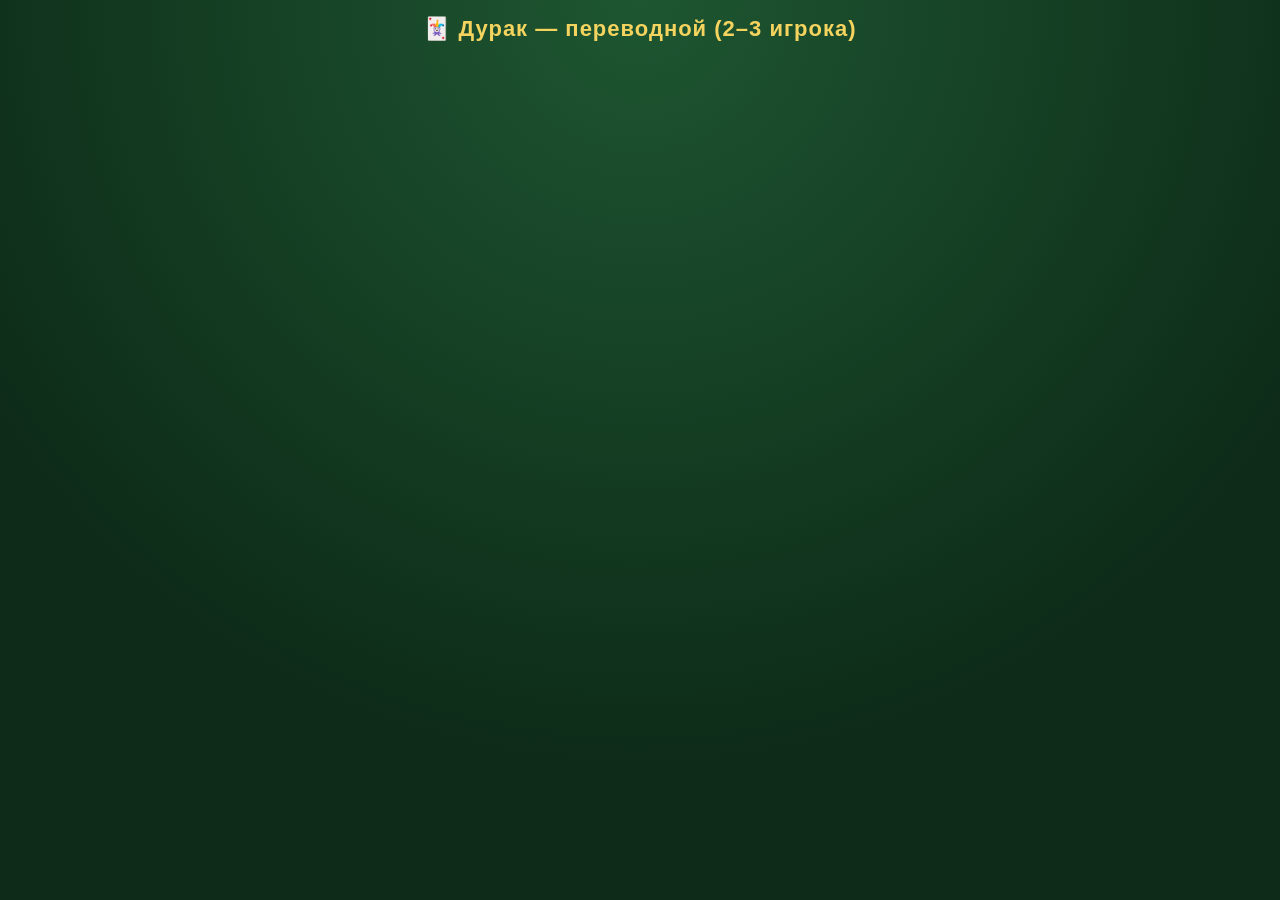
==== templates/index.html @ cd985b47 "Create index.html" ====
<!DOCTYPE html>
<html lang="ru">
<head>
<meta charset="UTF-8">
<meta name="viewport" content="width=device-width, initial-scale=1">
<title>Дурак — переводной</title>
<script src="{{ url_for('static', filename='chart.umd.min.js') }}"></script>
<style>
  * { box-sizing: border-box; }
  body {
    margin: 0; padding: 16px; min-height: 100vh; color: #f1f1f1;
    font-family: 'Segoe UI', Roboto, sans-serif;
    background: radial-gradient(circle at 50% 0%, #1e5631, #0d2b18 70%);
  }
  h1 {
    margin: 0 0 14px; font-size: 22px; letter-spacing: 1px;
    text-align: center; color: #f4d35e;
  }

  .layout {
    display: grid; grid-template-columns: 1fr 320px; gap: 16px;
    max-width: 1200px; margin: 0 auto;
  }
  @media (max-width: 900px) { .layout { grid-template-columns: 1fr; } }

  .panel {
    background: rgba(0,0,0,.35);
    border: 1px solid rgba(255,255,255,.1);
    border-radius: 12px; padding: 12px; margin-bottom: 12px;
  }
  .panel h2 {
    margin: 0 0 8px; font-size: 13px; color: #9ad29a;
    text-transform: uppercase; letter-spacing: 1px;
  }

  .top-bar {
    display: flex; flex-wrap: wrap; gap: 10px;
    align-items: center; justify-content: space-between;
  }
  .info { font-size: 14px; }
  .info b { color: #f4d35e; }

  /* ------------------- карты ------------------- */
  .hand { display: flex; flex-wrap: wrap; gap: 6px; min-height: 96px; }
  .hand.mini { min-height: 60px; }
  .hand.mini .card { width: 40px; height: 58px; padding: 3px; }
  .hand.mini .card .rank { font-size: 13px; }
  .hand.mini .card .suit { font-size: 15px; }

  .card {
    width: 62px; height: 90px; border-radius: 8px;
    background: #fffdf7; color: #111; font-weight: 700;
    display: flex; flex-direction: column; justify-content: space-between;
    padding: 6px; cursor: pointer; user-select: none;
    border: 2px solid transparent;
    box-shadow: 0 3px 6px rgba(0,0,0,.4);
    transition: transform .12s, box-shadow .12s, border-color .12s;
  }
  .card:hover { transform: translateY(-6px); }
  .card.red   { color: #c62828; }
  .card .rank { font-size: 18px; line-height: 1; }
  .card .suit { font-size: 22px; line-height: 1; align-self: flex-end; }
  .card.legal    { border-color: #6fe36f; box-shadow: 0 0 10px #6fe36f; }
  .card.transfer { border-color: #6aa8ff; box-shadow: 0 0 10px #6aa8ff; }
  .card.disabled { opacity: .55; cursor: not-allowed; }
  .card.disabled:hover { transform: none; }

  .card.back {
    background: repeating-linear-gradient(
      45deg, #254d8a 0 6px, #16305c 6px 12px);
    border: 2px solid #0f2444; color: transparent;
  }

  /* ------------------- стол ------------------- */
  .table-area {
    display: flex; flex-wrap: wrap; gap: 22px;
    min-height: 110px; align-items: center;
  }
  .pair { position: relative; width: 62px; height: 90px; }
  .pair .def {
    position: absolute; top: 8px; left: 14px; transform: rotate(6deg);
  }

  /* ------------------- кнопки ------------------- */
  button {
    background: #f4d35e; color: #1a1a1a; border: none;
    padding: 10px 18px; border-radius: 8px; font-weight: 700;
    font-size: 14px; cursor: pointer; transition: filter .15s;
  }
  button:hover:not(:disabled) { filter: brightness(1.1); }
  button:disabled { opacity: .5; cursor: not-allowed; }
  button.sec    { background: #4a6fa5; color: #fff; }
  button.active { background: #6aa8ff; color: #0d1b30; }
  button.danger { background: #e05a5a; color: #fff; }

  /* ------------------- статус и лог ------------------- */
  .status {
    padding: 10px 14px; border-radius: 8px; font-weight: 600;
    text-align: center; margin-bottom: 10px;
  }
  .status.turn   { background: #2c6e3f; color: #d6ffd6; }
  .status.wait   { background: #7a6a1d; color: #fff6c9; }
  .status.over   { background: #7a1d1d; color: #ffd6d6; }
  .status.normal { background: #333;    color: #ddd; }

  .log {
    max-height: 200px; overflow-y: auto;
    font-size: 13px; line-height: 1.5; color: #cfd8cf;
  }
  .log div {
    border-bottom: 1px dashed rgba(255,255,255,.08); padding: 2px 0;
  }

  .controls { display: flex; flex-wrap: wrap; gap: 8px; margin-top: 10px; }
  .err { color: #ff9a9a; font-size: 13px; min-height: 18px; margin-top: 6px; }

  /* ------------------- лобби ------------------- */
  .lobby { max-width: 520px; margin: 60px auto; text-align: center; }
  .lobby input {
    padding: 10px; border-radius: 8px; border: 1px solid #555;
    background: #1c1c1c; color: #fff; font-size: 14px; width: 220px;
  }
  .mode-row {
    display: flex; justify-content: center; gap: 8px;
    margin: 16px 0; flex-wrap: wrap;
  }
  .seats {
    display: flex; justify-content: center; gap: 12px;
    margin: 16px 0; flex-wrap: wrap;
  }
  .seat {
    padding: 8px 12px; border-radius: 8px; font-size: 13px;
    background: rgba(0,0,0,.35);
    border: 1px solid rgba(255,255,255,.15);
  }
  .seat.free  { color: #9ad29a; }
  .seat.taken { color: #f4a35e; }

  /* ------------------- график ------------------- */
  .chart-wrap { position: relative; height: 230px; }
  .legend {
    display: flex; flex-wrap: wrap; justify-content: center;
    gap: 12px; margin-top: 6px; font-size: 12px; color: #aaa;
  }
  .legend i {
    display: inline-block; width: 10px; height: 10px;
    border-radius: 2px; margin-right: 4px;
  }

  .role-badge {
    display: inline-block; padding: 2px 8px; margin-left: 6px;
    border-radius: 10px; font-size: 11px; font-weight: 700;
  }
  .role-a { background: #e05a5a; color: #fff; }
  .role-d { background: #4a6fa5; color: #fff; }
</style>
</head>
<body>

<h1>🃏 Дурак — переводной (2–3 игрока)</h1>

<!-- ====================== ЛОББИ ====================== -->
<div id="lobby" class="lobby" style="display:none">
  <div class="panel">
    <h2>Вход за стол</h2>
    <p>Введите имя, выберите число игроков и займите место.</p>
    <input id="nameInput" type="text" placeholder="Ваше имя" maxlength="16">
    <div class="mode-row">
      <button onclick="createTable(2)">Стол на 2 игрока</button>
      <button onclick="createTable(3)">Стол на 3 игрока</button>
    </div>
    <div class="seats" id="seats"></div>
    <div class="err" id="lobbyErr"></div>
  </div>
</div>

<!-- ====================== ИГРА ====================== -->
<div id="game" class="layout" style="display:none">
  <div>
    <div id="status" class="status normal">…</div>

    <div class="panel">
      <div class="top-bar">
        <div class="info">
          Козырь: <span id="trumpInfo"></span>
          &nbsp;|&nbsp; Колода: <b id="deckCount">0</b>
          &nbsp;|&nbsp; Сброшено: <b id="discardCount">0</b>
        </div>
        <div>
          <span style="font-size:12px;color:#888;">
            обновлено: <span id="lastUpdate">—</span>
          </span>
          <button class="sec" style="margin-left:10px;"
                  onclick="resetGame()">Новая партия</button>
        </div>
      </div>
    </div>

    <div id="opponents"></div>

    <div class="panel">
      <h2>Стол</h2>
      <div class="table-area" id="tableArea"></div>
      <div class="controls" id="controls"></div>
      <div class="err" id="gameErr"></div>
    </div>

    <div class="panel">
      <h2>Ваша рука — <span id="myName"></span></h2>
      <div class="hand" id="myHand"></div>
    </div>
  </div>

  <div>
    <div class="panel">
      <h2>Статистика</h2>
      <div class="chart-wrap"><canvas id="chart"></canvas></div>
      <div class="legend" id="chartLegend"></div>
    </div>
    <div class="panel">
      <h2>Журнал</h2>
      <div class="log" id="log"></div>
    </div>
  </div>
</div>

<script>
// =====================================================================
// Глобальное состояние клиента
// =====================================================================
let STATE        = null;
let chart        = null;
let pollTimer    = null;
let transferMode = false;

const PLAYER_COLORS = ['#6fe36f', '#f4a35e', '#c08fff'];
const DECK_COLOR    = '#6aa8ff';

// =====================================================================
// Мелкие утилиты
// =====================================================================
const esc = s => String(s).replace(/[&<>"']/g, c => ({
  '&':'&amp;','<':'&lt;','>':'&gt;','"':'&quot;',"'":'&#39;'
}[c]));

const isRed = suit => suit === '\u2665' || suit === '\u2666';

function cardEl(card, opts = {}) {
  const el = document.createElement('div');
  el.className = 'card' + (isRed(card.s) ? ' red' : '');
  if (opts.legal)     el.classList.add('legal');
  if (opts.disabled)  el.classList.add('disabled');
  if (opts.transfer)  el.classList.add('transfer');
  el.innerHTML =
    '<span class="rank">' + esc(card.r) + '</span>' +
    '<span class="suit">' + esc(card.s) + '</span>';
  if (opts.onclick) el.addEventListener('click', opts.onclick);
  return el;
}

// =====================================================================
// Сетевой слой
// =====================================================================
async function api(url, method = 'GET', body = null) {
  const opt = { method, headers: {} };
  if (body) {
    opt.headers['Content-Type'] = 'application/json';
    opt.body = JSON.stringify(body);
  }
  const r = await fetch(url, opt);
  let data = {};
  try { data = await r.json(); } catch (e) {}
  return { ok: r.ok, data };
}

async function refresh() {
  try {
    const r = await fetch('/api/state?_=' + Date.now(),
                          { cache: 'no-store' });
    if (!r.ok) return;
    STATE = await r.json();
    render();
    const lu = document.getElementById('lastUpdate');
    if (lu) lu.textContent = new Date().toLocaleTimeString();
  } catch (e) { console.error('refresh:', e); }
}

function startPolling() {
  if (pollTimer) return;
  pollTimer = setInterval(refresh, 500);
}

// =====================================================================
// Действия игрока
// =====================================================================
async function createTable(mode) {
  const name = document.getElementById('nameInput').value.trim();
  const { ok, data } = await api('/api/join', 'POST', { name, mode });
  if (!ok) {
    document.getElementById('lobbyErr').textContent =
      data.error || 'Ошибка входа';
    return;
  }
  document.getElementById('lobbyErr').textContent = '';
  await refresh();
}

async function doAction(action, card) {
  transferMode = false;
  const body = { action };
  if (card) body.card = card;
  const { ok, data } = await api('/api/action', 'POST', body);
  const errEl = document.getElementById('gameErr');
  if (!ok) { errEl.textContent = data.error || 'Ошибка'; return; }
  errEl.textContent = '';
  STATE = data;
  render();
}

async function resetGame() {
  const { ok, data } = await api('/api/reset', 'POST', {});
  if (!ok) {
    document.getElementById('gameErr').textContent =
      data.error || 'Ошибка';
    return;
  }
  document.getElementById('gameErr').textContent = '';
  await refresh();
}

// =====================================================================
// Отрисовка
// =====================================================================
function render() {
  if (!STATE) return;

  const lobby = document.getElementById('lobby');
  const game  = document.getElementById('game');

  if (!STATE.joined) {
    lobby.style.display = '';
    game.style.display  = 'none';
    renderSeats();
    return;
  }
  lobby.style.display = 'none';
  game.style.display  = '';

  if (!STATE.can_transfer) transferMode = false;

  renderTopBar();
  renderStatus();
  renderOpponents();
  renderTable();
  renderControls();
  renderMyHand();
  renderLog();
  renderChart();
}

function renderTopBar() {
  const tr = STATE.trump_card;
  document.getElementById('trumpInfo').innerHTML =
    '<span style="display:inline-block;padding:2px 6px;border-radius:4px;' +
    'background:#fffdf7;color:' + (isRed(tr.s) ? '#c62828' : '#111') +
    ';font-weight:700;">' + esc(tr.r) + esc(tr.s) + '</span>';
  document.getElementById('deckCount').textContent    = STATE.deck_count;
  document.getElementById('discardCount').textContent = STATE.discard_count;
  document.getElementById('myName').textContent       = STATE.my_name;
}

function renderStatus() {
  const s = document.getElementById('status');
  s.className = 'status';

  if (STATE.phase === 'over') {
    s.classList.add('over');
    if (STATE.draw)        s.textContent = 'Ничья!';
    else if (STATE.i_lost) s.textContent = '😢 Вы — дурак!';
    else                   s.textContent = '🏆 Вы выиграли!';
  } else if (STATE.waiting_opponents) {
    s.classList.add('wait');
    s.textContent = 'Ожидание игроков (' + occupiedCount() + '/' +
                    STATE.num_players + ')…';
  } else if (STATE.i_am_defender) {
    s.classList.add('turn');
    s.textContent = 'Вы защищаетесь — бейте, переводите или берите';
  } else if (STATE.i_am_attacker) {
    s.classList.add('turn');
    s.textContent = 'Вы атакуете — подкидывайте или скажите «Бито»';
  } else {
    s.classList.add('normal');
    s.textContent = 'Вы в стороне — можете подкидывать карты';
  }
}

function renderOpponents() {
  const wrap = document.getElementById('opponents');
  wrap.innerHTML = '';

  (STATE.others || []).forEach(o => {
    let badge = '';
    if (o.is_attacker)
      badge = '<span class="role-badge role-a">атакует</span>';
    if (o.is_defender)
      badge = '<span class="role-badge role-d">защищается</span>';

    const panel = document.createElement('div');
    panel.className = 'panel';
    panel.innerHTML =
      '<h2>' + esc(o.name) + badge +
      ' — карт: ' + o.hand_count + '</h2>';

    const hand = document.createElement('div');
    hand.className = 'hand mini';
    for (let i = 0; i < o.hand_count; i++) {
      const back = document.createElement('div');
      back.className = 'card back';
      hand.appendChild(back);
    }
    panel.appendChild(hand);
    wrap.appendChild(panel);
  });
}

function renderTable() {
  const t = document.getElementById('tableArea');
  t.innerHTML = '';

  if (!STATE.table.length) {
    t.innerHTML = '<span style="color:#888;">Стол пуст</span>';
    return;
  }
  STATE.table.forEach(pair => {
    const wrap = document.createElement('div');
    wrap.className = 'pair';
    wrap.appendChild(cardEl(pair.attack, { disabled: true }));
    if (pair.defend) {
      const d = cardEl(pair.defend, { disabled: true });
      d.classList.add('def');
      wrap.appendChild(d);
    }
    t.appendChild(wrap);
  });
}

function renderControls() {
  const c = document.getElementById('controls');
  c.innerHTML = '';

  if (STATE.can_transfer) {
    const b = document.createElement('button');
    b.className = 'sec' + (transferMode ? ' active' : '');
    b.textContent = transferMode
      ? '⇄ Перевод: выберите карту'
      : '⇄ Перевести';
    b.onclick = () => { transferMode = !transferMode; render(); };
    c.appendChild(b);
  }

  if (STATE.can_take) {
    const b = document.createElement('button');
    b.className = 'danger';
    b.textContent = 'Взять карты';
    b.onclick = () => doAction('take');
    c.appendChild(b);
  }

  // Кнопка «Бито» с таймером
  if (STATE.i_am_attacker
      && STATE.bite_seconds_left != null
      && STATE.phase === 'battle') {
    const b = document.createElement('button');
    const grace = STATE.bite_grace_left  || 0;
    const sec   = STATE.bite_seconds_left || 0;

    if (grace > 0.05) {
      b.textContent = '⏳ Ждём соперников: ' + grace.toFixed(1) + ' с';
      b.disabled = true;
    } else {
      b.textContent = 'Бито (авто через ' + Math.ceil(sec) + ' с)';
      b.onclick = () => doAction('pass');
    }
    c.appendChild(b);
  }
}

function renderMyHand() {
  const el = document.getElementById('myHand');
  el.innerHTML = '';

  const setA = new Set((STATE.legal_attacks   || []).map(c => c.r + c.s));
  const setD = new Set((STATE.legal_defends   || []).map(c => c.r + c.s));
  const setT = new Set((STATE.legal_transfers || []).map(c => c.r + c.s));

  STATE.my_hand.forEach(card => {
    const key = card.r + card.s;
    let legal = false, action = null, isTr = false;

    if (STATE.phase === 'battle') {
      if (transferMode && STATE.i_am_defender && setT.has(key)) {
        legal = true; action = 'transfer'; isTr = true;
      } else if (!STATE.i_am_defender && setA.has(key)) {
        legal = true; action = 'attack';
      } else if (STATE.i_am_defender && setD.has(key)) {
        legal = true; action = 'defend';
      }
    }

    el.appendChild(cardEl(card, {
      legal, transfer: isTr, disabled: !legal,
      onclick: legal ? () => doAction(action, card) : null,
    }));
  });
}

function renderLog() {
  const el = document.getElementById('log');
  el.innerHTML = (STATE.log || [])
    .map(l => '<div>' + esc(l) + '</div>').join('');
  el.scrollTop = el.scrollHeight;
}

function occupiedCount() {
  return (STATE.occupied || []).filter(Boolean).length;
}

function renderSeats() {
  const el = document.getElementById('seats');
  el.innerHTML = '';
  const names = STATE.names    || [];
  const occ   = STATE.occupied || [];
  const total = STATE.num_players || 2;

  for (let i = 0; i < total; i++) {
    const d = document.createElement('div');
    d.className = 'seat ' + (occ[i] ? 'taken' : 'free');
    d.textContent = (occ[i] ? '🟠 ' : '🟢 ') +
      (names[i] || ('Игрок ' + (i + 1))) +
      (occ[i] ? ' — занято' : ' — свободно');
    el.appendChild(d);
  }
}

// =====================================================================
// График (Chart.js)
// ---------------------------------------------------------------------
// Обновляем данные только тогда, когда они реально изменились.
// Анимация отключена полностью — иначе Firefox в приватном режиме
// дёргает линии на каждой перерисовке.
// =====================================================================
function renderChart() {
  const hist   = STATE.history || [];
  const labels = hist.map(h => h.n);
  const datasets = [];

  const order = [STATE.slot].concat(
    Array.from({ length: STATE.num_players }, (_, i) => i)
      .filter(i => i !== STATE.slot)
  );
  const legend = document.getElementById('chartLegend');
  legend.innerHTML = '';

  order.forEach((pIdx, pos) => {
    const color = PLAYER_COLORS[pos % PLAYER_COLORS.length];
    const name  = (pIdx === STATE.slot) ? 'Вы' : STATE.names[pIdx];

    datasets.push({
      label: name,
      data: hist.map(h => (h.hands[pIdx] || 0)),
      borderColor: color,
      backgroundColor: 'rgba(0,0,0,0)',
      tension: .25, fill: false,
      pointRadius: 2, borderWidth: 2,
    });
    legend.innerHTML +=
      '<span><i style="background:' + color + '"></i>' +
      esc(name) + '</span>';
  });

  datasets.push({
    label: 'Колода',
    data: hist.map(h => h.deck),
    borderColor: DECK_COLOR,
    backgroundColor: 'rgba(0,0,0,0)',
    tension: .25, fill: false, pointRadius: 2, borderWidth: 3,
  });
  legend.innerHTML +=
    '<span><i style="background:' + DECK_COLOR + '"></i>Колода</span>';

  const fingerprint = JSON.stringify({
    labels,
    series: datasets.map(d => d.data),
    n: STATE.num_players,
    slot: STATE.slot,
  });

  if (!chart) {
    const ctx = document.getElementById('chart').getContext('2d');
    chart = new Chart(ctx, {
      type: 'line',
      data: { labels, datasets },
      options: {
        responsive: true,
        maintainAspectRatio: false,
        resizeDelay: 500,
        devicePixelRatio: 1,
        animation: false,
        animations: { colors: false, x: false, y: false },
        scales: {
          x: { ticks: { color: '#aaa' },
               grid:  { color: 'rgba(255,255,255,.05)' } },
          y: { beginAtZero: true,
               ticks: { color: '#aaa', precision: 0 },
               grid:  { color: 'rgba(255,255,255,.05)' } },
        },
        plugins: { legend: { display: false } },
      },
    });
    chart._fingerprint = fingerprint;
    return;
  }

  if (chart._fingerprint === fingerprint) return;   // ничего не изменилось
  chart._fingerprint = fingerprint;
  chart.data.labels   = labels;
  chart.data.datasets = datasets;
  chart.update('none');
}

// =====================================================================
// Старт
// =====================================================================
document.getElementById('nameInput')
  .addEventListener('keydown', e => {
    if (e.key === 'Enter') createTable(2);
  });

refresh();
startPolling();
</script>
</body>
</html>
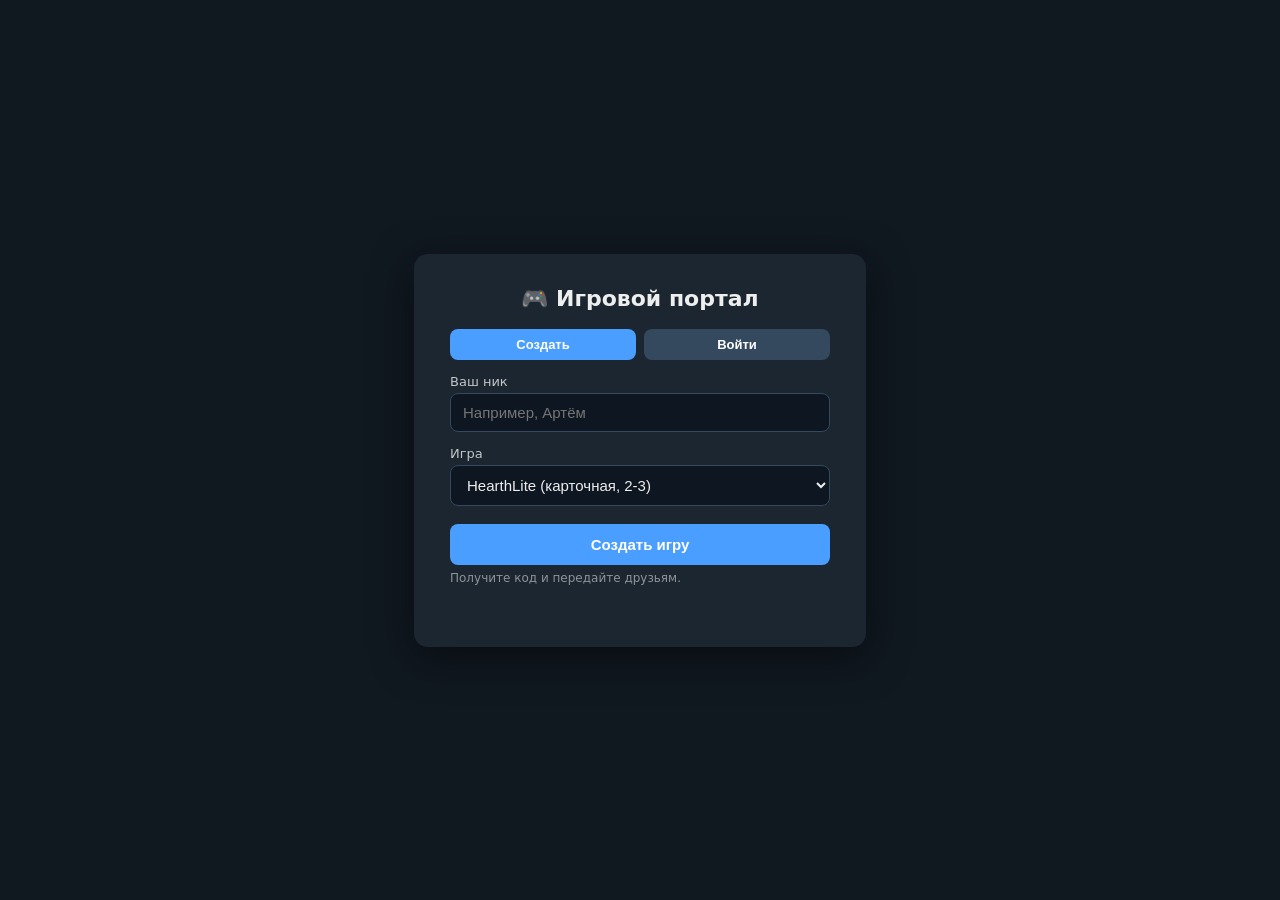
==== commit 85aac151: "Update index.html" ====
--- a/templates/index.html
+++ b/templates/index.html
@@ -1,643 +1,142 @@
-<!DOCTYPE html>
+<!doctype html>
 <html lang="ru">
 <head>
-<meta charset="UTF-8">
-<meta name="viewport" content="width=device-width, initial-scale=1">
-<title>Дурак — переводной</title>
-<script src="{{ url_for('static', filename='chart.umd.min.js') }}"></script>
+<meta charset="utf-8">
+<title>Игровой портал</title>
 <style>
-  * { box-sizing: border-box; }
-  body {
-    margin: 0; padding: 16px; min-height: 100vh; color: #f1f1f1;
-    font-family: 'Segoe UI', Roboto, sans-serif;
-    background: radial-gradient(circle at 50% 0%, #1e5631, #0d2b18 70%);
-  }
-  h1 {
-    margin: 0 0 14px; font-size: 22px; letter-spacing: 1px;
-    text-align: center; color: #f4d35e;
-  }
-
-  .layout {
-    display: grid; grid-template-columns: 1fr 320px; gap: 16px;
-    max-width: 1200px; margin: 0 auto;
-  }
-  @media (max-width: 900px) { .layout { grid-template-columns: 1fr; } }
-
-  .panel {
-    background: rgba(0,0,0,.35);
-    border: 1px solid rgba(255,255,255,.1);
-    border-radius: 12px; padding: 12px; margin-bottom: 12px;
-  }
-  .panel h2 {
-    margin: 0 0 8px; font-size: 13px; color: #9ad29a;
-    text-transform: uppercase; letter-spacing: 1px;
-  }
-
-  .top-bar {
-    display: flex; flex-wrap: wrap; gap: 10px;
-    align-items: center; justify-content: space-between;
-  }
-  .info { font-size: 14px; }
-  .info b { color: #f4d35e; }
-
-  /* ------------------- карты ------------------- */
-  .hand { display: flex; flex-wrap: wrap; gap: 6px; min-height: 96px; }
-  .hand.mini { min-height: 60px; }
-  .hand.mini .card { width: 40px; height: 58px; padding: 3px; }
-  .hand.mini .card .rank { font-size: 13px; }
-  .hand.mini .card .suit { font-size: 15px; }
-
-  .card {
-    width: 62px; height: 90px; border-radius: 8px;
-    background: #fffdf7; color: #111; font-weight: 700;
-    display: flex; flex-direction: column; justify-content: space-between;
-    padding: 6px; cursor: pointer; user-select: none;
-    border: 2px solid transparent;
-    box-shadow: 0 3px 6px rgba(0,0,0,.4);
-    transition: transform .12s, box-shadow .12s, border-color .12s;
-  }
-  .card:hover { transform: translateY(-6px); }
-  .card.red   { color: #c62828; }
-  .card .rank { font-size: 18px; line-height: 1; }
-  .card .suit { font-size: 22px; line-height: 1; align-self: flex-end; }
-  .card.legal    { border-color: #6fe36f; box-shadow: 0 0 10px #6fe36f; }
-  .card.transfer { border-color: #6aa8ff; box-shadow: 0 0 10px #6aa8ff; }
-  .card.disabled { opacity: .55; cursor: not-allowed; }
-  .card.disabled:hover { transform: none; }
-
-  .card.back {
-    background: repeating-linear-gradient(
-      45deg, #254d8a 0 6px, #16305c 6px 12px);
-    border: 2px solid #0f2444; color: transparent;
-  }
-
-  /* ------------------- стол ------------------- */
-  .table-area {
-    display: flex; flex-wrap: wrap; gap: 22px;
-    min-height: 110px; align-items: center;
-  }
-  .pair { position: relative; width: 62px; height: 90px; }
-  .pair .def {
-    position: absolute; top: 8px; left: 14px; transform: rotate(6deg);
-  }
-
-  /* ------------------- кнопки ------------------- */
-  button {
-    background: #f4d35e; color: #1a1a1a; border: none;
-    padding: 10px 18px; border-radius: 8px; font-weight: 700;
-    font-size: 14px; cursor: pointer; transition: filter .15s;
-  }
-  button:hover:not(:disabled) { filter: brightness(1.1); }
-  button:disabled { opacity: .5; cursor: not-allowed; }
-  button.sec    { background: #4a6fa5; color: #fff; }
-  button.active { background: #6aa8ff; color: #0d1b30; }
-  button.danger { background: #e05a5a; color: #fff; }
-
-  /* ------------------- статус и лог ------------------- */
-  .status {
-    padding: 10px 14px; border-radius: 8px; font-weight: 600;
-    text-align: center; margin-bottom: 10px;
-  }
-  .status.turn   { background: #2c6e3f; color: #d6ffd6; }
-  .status.wait   { background: #7a6a1d; color: #fff6c9; }
-  .status.over   { background: #7a1d1d; color: #ffd6d6; }
-  .status.normal { background: #333;    color: #ddd; }
-
-  .log {
-    max-height: 200px; overflow-y: auto;
-    font-size: 13px; line-height: 1.5; color: #cfd8cf;
-  }
-  .log div {
-    border-bottom: 1px dashed rgba(255,255,255,.08); padding: 2px 0;
-  }
-
-  .controls { display: flex; flex-wrap: wrap; gap: 8px; margin-top: 10px; }
-  .err { color: #ff9a9a; font-size: 13px; min-height: 18px; margin-top: 6px; }
-
-  /* ------------------- лобби ------------------- */
-  .lobby { max-width: 520px; margin: 60px auto; text-align: center; }
-  .lobby input {
-    padding: 10px; border-radius: 8px; border: 1px solid #555;
-    background: #1c1c1c; color: #fff; font-size: 14px; width: 220px;
-  }
-  .mode-row {
-    display: flex; justify-content: center; gap: 8px;
-    margin: 16px 0; flex-wrap: wrap;
-  }
-  .seats {
-    display: flex; justify-content: center; gap: 12px;
-    margin: 16px 0; flex-wrap: wrap;
-  }
-  .seat {
-    padding: 8px 12px; border-radius: 8px; font-size: 13px;
-    background: rgba(0,0,0,.35);
-    border: 1px solid rgba(255,255,255,.15);
-  }
-  .seat.free  { color: #9ad29a; }
-  .seat.taken { color: #f4a35e; }
-
-  /* ------------------- график ------------------- */
-  .chart-wrap { position: relative; height: 230px; }
-  .legend {
-    display: flex; flex-wrap: wrap; justify-content: center;
-    gap: 12px; margin-top: 6px; font-size: 12px; color: #aaa;
-  }
-  .legend i {
-    display: inline-block; width: 10px; height: 10px;
-    border-radius: 2px; margin-right: 4px;
-  }
-
-  .role-badge {
-    display: inline-block; padding: 2px 8px; margin-left: 6px;
-    border-radius: 10px; font-size: 11px; font-weight: 700;
-  }
-  .role-a { background: #e05a5a; color: #fff; }
-  .role-d { background: #4a6fa5; color: #fff; }
+  body { font-family: system-ui, sans-serif; background: #101820; color: #eee;
+         min-height: 100vh; display: flex; align-items: center; justify-content: center; margin: 0; }
+  .card { background: #1b2631; padding: 32px 36px; border-radius: 14px;
+          box-shadow: 0 10px 40px rgba(0,0,0,.5); width: 380px; }
+  h1 { margin: 0 0 18px; font-size: 22px; text-align: center; }
+  label { display: block; font-size: 13px; opacity: .8; margin: 14px 0 4px; }
+  input, select { width: 100%; padding: 10px 12px; border-radius: 8px;
+                  border: 1px solid #34495e; background: #0e1621; color: #eee;
+                  font-size: 15px; box-sizing: border-box; }
+  input:focus, select:focus { outline: none; border-color: #4a9eff; }
+  button { margin-top: 18px; width: 100%; padding: 12px; border: 0; border-radius: 8px;
+           background: #4a9eff; color: #fff; font-size: 15px; font-weight: 600;
+           cursor: pointer; }
+  button:hover { background: #3c8ee5; }
+  button.secondary { background: #34495e; }
+  button.secondary:hover { background: #3d566e; }
+  .tabs { display: flex; gap: 8px; margin-bottom: 8px; }
+  .tabs button { margin: 0; font-size: 13px; padding: 8px; }
+  .tabs button.active { background: #4a9eff; }
+  .tabs button:not(.active) { background: #34495e; }
+  .err { color: #ff6b6b; font-size: 13px; margin-top: 12px; min-height: 18px; }
+  .hint { font-size: 12px; opacity: .55; margin-top: 6px; }
+  .row { display: none; }
+  .row.active { display: block; }
+  .hidden { display: none !important; }
 </style>
 </head>
 <body>
+<div class="card">
+  <h1>🎮 Игровой портал</h1>
 
-<h1>🃏 Дурак — переводной (2–3 игрока)</h1>
-
-<!-- ====================== ЛОББИ ====================== -->
-<div id="lobby" class="lobby" style="display:none">
-  <div class="panel">
-    <h2>Вход за стол</h2>
-    <p>Введите имя, выберите число игроков и займите место.</p>
-    <input id="nameInput" type="text" placeholder="Ваше имя" maxlength="16">
-    <div class="mode-row">
-      <button onclick="createTable(2)">Стол на 2 игрока</button>
-      <button onclick="createTable(3)">Стол на 3 игрока</button>
-    </div>
-    <div class="seats" id="seats"></div>
-    <div class="err" id="lobbyErr"></div>
-  </div>
-</div>
-
-<!-- ====================== ИГРА ====================== -->
-<div id="game" class="layout" style="display:none">
-  <div>
-    <div id="status" class="status normal">…</div>
-
-    <div class="panel">
-      <div class="top-bar">
-        <div class="info">
-          Козырь: <span id="trumpInfo"></span>
-          &nbsp;|&nbsp; Колода: <b id="deckCount">0</b>
-          &nbsp;|&nbsp; Сброшено: <b id="discardCount">0</b>
-        </div>
-        <div>
-          <span style="font-size:12px;color:#888;">
-            обновлено: <span id="lastUpdate">—</span>
-          </span>
-          <button class="sec" style="margin-left:10px;"
-                  onclick="resetGame()">Новая партия</button>
-        </div>
-      </div>
-    </div>
-
-    <div id="opponents"></div>
-
-    <div class="panel">
-      <h2>Стол</h2>
-      <div class="table-area" id="tableArea"></div>
-      <div class="controls" id="controls"></div>
-      <div class="err" id="gameErr"></div>
-    </div>
-
-    <div class="panel">
-      <h2>Ваша рука — <span id="myName"></span></h2>
-      <div class="hand" id="myHand"></div>
-    </div>
+  <div class="tabs">
+    <button id="tab-create" class="active" type="button">Создать</button>
+    <button id="tab-join" type="button">Войти</button>
   </div>
 
-  <div>
-    <div class="panel">
-      <h2>Статистика</h2>
-      <div class="chart-wrap"><canvas id="chart"></canvas></div>
-      <div class="legend" id="chartLegend"></div>
-    </div>
-    <div class="panel">
-      <h2>Журнал</h2>
-      <div class="log" id="log"></div>
-    </div>
+  <label>Ваш ник</label>
+  <input id="name" maxlength="16" placeholder="Например, Артём">
+
+  <!-- CREATE -->
+  <div id="pane-create" class="row active">
+    <label>Игра</label>
+    <select id="game_type">
+      <option value="hl">HearthLite (карточная, 2-3)</option>
+      <option value="bs">Морской бой (2-3)</option>
+      <option value="dk">Дурак (2-3)</option>
+    </select>
+    <label id="mode-label" class="hidden">Число игроков</label>
+    <select id="mode" class="hidden">
+      <option value="2" selected>2</option>
+      <option value="3">3</option>
+    </select>
+    <button id="btn-create">Создать игру</button>
+    <div class="hint">Получите код и передайте друзьям.</div>
   </div>
+
+  <!-- JOIN -->
+  <div id="pane-join" class="row">
+    <label>Код игры</label>
+    <input id="code" maxlength="8" placeholder="HL-A3B4" style="text-transform: uppercase;">
+    <button id="btn-join" class="secondary">Войти в игру</button>
+    <div class="hint">Формат: HL-XXXX / BS-XXXX / DK-XXXX.</div>
+  </div>
+
+  <div id="err" class="err"></div>
 </div>
 
 <script>
-// =====================================================================
-// Глобальное состояние клиента
-// =====================================================================
-let STATE        = null;
-let chart        = null;
-let pollTimer    = null;
-let transferMode = false;
+const $ = id => document.getElementById(id);
+const errBox = $('err');
+let tab = 'create';
 
-const PLAYER_COLORS = ['#6fe36f', '#f4a35e', '#c08fff'];
-const DECK_COLOR    = '#6aa8ff';
-
-// =====================================================================
-// Мелкие утилиты
-// =====================================================================
-const esc = s => String(s).replace(/[&<>"']/g, c => ({
-  '&':'&amp;','<':'&lt;','>':'&gt;','"':'&quot;',"'":'&#39;'
-}[c]));
-
-const isRed = suit => suit === '\u2665' || suit === '\u2666';
-
-function cardEl(card, opts = {}) {
-  const el = document.createElement('div');
-  el.className = 'card' + (isRed(card.s) ? ' red' : '');
-  if (opts.legal)     el.classList.add('legal');
-  if (opts.disabled)  el.classList.add('disabled');
-  if (opts.transfer)  el.classList.add('transfer');
-  el.innerHTML =
-    '<span class="rank">' + esc(card.r) + '</span>' +
-    '<span class="suit">' + esc(card.s) + '</span>';
-  if (opts.onclick) el.addEventListener('click', opts.onclick);
-  return el;
+function setTab(t) {
+  tab = t;
+  $('tab-create').classList.toggle('active', t === 'create');
+  $('tab-join').classList.toggle('active', t === 'join');
+  $('pane-create').classList.toggle('active', t === 'create');
+  $('pane-join').classList.toggle('active', t === 'join');
+  errBox.textContent = '';
 }
 
-// =====================================================================
-// Сетевой слой
-// =====================================================================
-async function api(url, method = 'GET', body = null) {
-  const opt = { method, headers: {} };
-  if (body) {
-    opt.headers['Content-Type'] = 'application/json';
-    opt.body = JSON.stringify(body);
-  }
-  const r = await fetch(url, opt);
-  let data = {};
-  try { data = await r.json(); } catch (e) {}
-  return { ok: r.ok, data };
+$('tab-create').onclick = () => setTab('create');
+$('tab-join').onclick = () => setTab('join');
+
+$('game_type').onchange = () => {
+  const dk = $('game_type').value === 'dk';
+  $('mode-label').classList.toggle('hidden', !dk);
+  $('mode').classList.toggle('hidden', !dk);
+};
+
+async function post(url, body) {
+  errBox.textContent = '';
+  const r = await fetch(url, {
+    method: 'POST',
+    headers: {'Content-Type': 'application/json'},
+    body: JSON.stringify(body)
+  });
+  const data = await r.json().catch(() => ({}));
+  if (!data.ok) { errBox.textContent = data.error || 'Ошибка'; return null; }
+  return data;
 }
 
-async function refresh() {
-  try {
-    const r = await fetch('/api/state?_=' + Date.now(),
-                          { cache: 'no-store' });
-    if (!r.ok) return;
-    STATE = await r.json();
-    render();
-    const lu = document.getElementById('lastUpdate');
-    if (lu) lu.textContent = new Date().toLocaleTimeString();
-  } catch (e) { console.error('refresh:', e); }
-}
+$('btn-create').onclick = async () => {
+  const name = $('name').value.trim();
+  if (!name) { errBox.textContent = 'Введите ник'; return; }
+  const data = await post('/api/create', {
+    game_type: $('game_type').value,
+    name,
+    mode: parseInt($('mode').value, 10)
+  });
+  if (data) location.href = data.redirect;
+};
 
-function startPolling() {
-  if (pollTimer) return;
-  pollTimer = setInterval(refresh, 500);
-}
+$('btn-join').onclick = async () => {
+  const name = $('name').value.trim();
+  const code = $('code').value.trim().toUpperCase();
+  if (!name) { errBox.textContent = 'Введите ник'; return; }
+  if (!code) { errBox.textContent = 'Введите код'; return; }
+  const data = await post('/api/join', {code, name});
+  if (data) location.href = data.redirect;
+};
 
-// =====================================================================
-// Действия игрока
-// =====================================================================
-async function createTable(mode) {
-  const name = document.getElementById('nameInput').value.trim();
-  const { ok, data } = await api('/api/join', 'POST', { name, mode });
-  if (!ok) {
-    document.getElementById('lobbyErr').textContent =
-      data.error || 'Ошибка входа';
-    return;
-  }
-  document.getElementById('lobbyErr').textContent = '';
-  await refresh();
-}
+// Разрешаем Enter
+document.addEventListener('keydown', e => {
+  if (e.key !== 'Enter') return;
+  if (tab === 'create') $('btn-create').click();
+  else $('btn-join').click();
+});
 
-async function doAction(action, card) {
-  transferMode = false;
-  const body = { action };
-  if (card) body.card = card;
-  const { ok, data } = await api('/api/action', 'POST', body);
-  const errEl = document.getElementById('gameErr');
-  if (!ok) { errEl.textContent = data.error || 'Ошибка'; return; }
-  errEl.textContent = '';
-  STATE = data;
-  render();
-}
-
-async function resetGame() {
-  const { ok, data } = await api('/api/reset', 'POST', {});
-  if (!ok) {
-    document.getElementById('gameErr').textContent =
-      data.error || 'Ошибка';
-    return;
-  }
-  document.getElementById('gameErr').textContent = '';
-  await refresh();
-}
-
-// =====================================================================
-// Отрисовка
-// =====================================================================
-function render() {
-  if (!STATE) return;
-
-  const lobby = document.getElementById('lobby');
-  const game  = document.getElementById('game');
-
-  if (!STATE.joined) {
-    lobby.style.display = '';
-    game.style.display  = 'none';
-    renderSeats();
-    return;
-  }
-  lobby.style.display = 'none';
-  game.style.display  = '';
-
-  if (!STATE.can_transfer) transferMode = false;
-
-  renderTopBar();
-  renderStatus();
-  renderOpponents();
-  renderTable();
-  renderControls();
-  renderMyHand();
-  renderLog();
-  renderChart();
-}
-
-function renderTopBar() {
-  const tr = STATE.trump_card;
-  document.getElementById('trumpInfo').innerHTML =
-    '<span style="display:inline-block;padding:2px 6px;border-radius:4px;' +
-    'background:#fffdf7;color:' + (isRed(tr.s) ? '#c62828' : '#111') +
-    ';font-weight:700;">' + esc(tr.r) + esc(tr.s) + '</span>';
-  document.getElementById('deckCount').textContent    = STATE.deck_count;
-  document.getElementById('discardCount').textContent = STATE.discard_count;
-  document.getElementById('myName').textContent       = STATE.my_name;
-}
-
-function renderStatus() {
-  const s = document.getElementById('status');
-  s.className = 'status';
-
-  if (STATE.phase === 'over') {
-    s.classList.add('over');
-    if (STATE.draw)        s.textContent = 'Ничья!';
-    else if (STATE.i_lost) s.textContent = '😢 Вы — дурак!';
-    else                   s.textContent = '🏆 Вы выиграли!';
-  } else if (STATE.waiting_opponents) {
-    s.classList.add('wait');
-    s.textContent = 'Ожидание игроков (' + occupiedCount() + '/' +
-                    STATE.num_players + ')…';
-  } else if (STATE.i_am_defender) {
-    s.classList.add('turn');
-    s.textContent = 'Вы защищаетесь — бейте, переводите или берите';
-  } else if (STATE.i_am_attacker) {
-    s.classList.add('turn');
-    s.textContent = 'Вы атакуете — подкидывайте или скажите «Бито»';
-  } else {
-    s.classList.add('normal');
-    s.textContent = 'Вы в стороне — можете подкидывать карты';
-  }
-}
-
-function renderOpponents() {
-  const wrap = document.getElementById('opponents');
-  wrap.innerHTML = '';
-
-  (STATE.others || []).forEach(o => {
-    let badge = '';
-    if (o.is_attacker)
-      badge = '<span class="role-badge role-a">атакует</span>';
-    if (o.is_defender)
-      badge = '<span class="role-badge role-d">защищается</span>';
-
-    const panel = document.createElement('div');
-    panel.className = 'panel';
-    panel.innerHTML =
-      '<h2>' + esc(o.name) + badge +
-      ' — карт: ' + o.hand_count + '</h2>';
-
-    const hand = document.createElement('div');
-    hand.className = 'hand mini';
-    for (let i = 0; i < o.hand_count; i++) {
-      const back = document.createElement('div');
-      back.className = 'card back';
-      hand.appendChild(back);
-    }
-    panel.appendChild(hand);
-    wrap.appendChild(panel);
-  });
-}
-
-function renderTable() {
-  const t = document.getElementById('tableArea');
-  t.innerHTML = '';
-
-  if (!STATE.table.length) {
-    t.innerHTML = '<span style="color:#888;">Стол пуст</span>';
-    return;
-  }
-  STATE.table.forEach(pair => {
-    const wrap = document.createElement('div');
-    wrap.className = 'pair';
-    wrap.appendChild(cardEl(pair.attack, { disabled: true }));
-    if (pair.defend) {
-      const d = cardEl(pair.defend, { disabled: true });
-      d.classList.add('def');
-      wrap.appendChild(d);
-    }
-    t.appendChild(wrap);
-  });
-}
-
-function renderControls() {
-  const c = document.getElementById('controls');
-  c.innerHTML = '';
-
-  if (STATE.can_transfer) {
-    const b = document.createElement('button');
-    b.className = 'sec' + (transferMode ? ' active' : '');
-    b.textContent = transferMode
-      ? '⇄ Перевод: выберите карту'
-      : '⇄ Перевести';
-    b.onclick = () => { transferMode = !transferMode; render(); };
-    c.appendChild(b);
-  }
-
-  if (STATE.can_take) {
-    const b = document.createElement('button');
-    b.className = 'danger';
-    b.textContent = 'Взять карты';
-    b.onclick = () => doAction('take');
-    c.appendChild(b);
-  }
-
-  // Кнопка «Бито» с таймером
-  if (STATE.i_am_attacker
-      && STATE.bite_seconds_left != null
-      && STATE.phase === 'battle') {
-    const b = document.createElement('button');
-    const grace = STATE.bite_grace_left  || 0;
-    const sec   = STATE.bite_seconds_left || 0;
-
-    if (grace > 0.05) {
-      b.textContent = '⏳ Ждём соперников: ' + grace.toFixed(1) + ' с';
-      b.disabled = true;
-    } else {
-      b.textContent = 'Бито (авто через ' + Math.ceil(sec) + ' с)';
-      b.onclick = () => doAction('pass');
-    }
-    c.appendChild(b);
-  }
-}
-
-function renderMyHand() {
-  const el = document.getElementById('myHand');
-  el.innerHTML = '';
-
-  const setA = new Set((STATE.legal_attacks   || []).map(c => c.r + c.s));
-  const setD = new Set((STATE.legal_defends   || []).map(c => c.r + c.s));
-  const setT = new Set((STATE.legal_transfers || []).map(c => c.r + c.s));
-
-  STATE.my_hand.forEach(card => {
-    const key = card.r + card.s;
-    let legal = false, action = null, isTr = false;
-
-    if (STATE.phase === 'battle') {
-      if (transferMode && STATE.i_am_defender && setT.has(key)) {
-        legal = true; action = 'transfer'; isTr = true;
-      } else if (!STATE.i_am_defender && setA.has(key)) {
-        legal = true; action = 'attack';
-      } else if (STATE.i_am_defender && setD.has(key)) {
-        legal = true; action = 'defend';
-      }
-    }
-
-    el.appendChild(cardEl(card, {
-      legal, transfer: isTr, disabled: !legal,
-      onclick: legal ? () => doAction(action, card) : null,
-    }));
-  });
-}
-
-function renderLog() {
-  const el = document.getElementById('log');
-  el.innerHTML = (STATE.log || [])
-    .map(l => '<div>' + esc(l) + '</div>').join('');
-  el.scrollTop = el.scrollHeight;
-}
-
-function occupiedCount() {
-  return (STATE.occupied || []).filter(Boolean).length;
-}
-
-function renderSeats() {
-  const el = document.getElementById('seats');
-  el.innerHTML = '';
-  const names = STATE.names    || [];
-  const occ   = STATE.occupied || [];
-  const total = STATE.num_players || 2;
-
-  for (let i = 0; i < total; i++) {
-    const d = document.createElement('div');
-    d.className = 'seat ' + (occ[i] ? 'taken' : 'free');
-    d.textContent = (occ[i] ? '🟠 ' : '🟢 ') +
-      (names[i] || ('Игрок ' + (i + 1))) +
-      (occ[i] ? ' — занято' : ' — свободно');
-    el.appendChild(d);
-  }
-}
-
-// =====================================================================
-// График (Chart.js)
-// ---------------------------------------------------------------------
-// Обновляем данные только тогда, когда они реально изменились.
-// Анимация отключена полностью — иначе Firefox в приватном режиме
-// дёргает линии на каждой перерисовке.
-// =====================================================================
-function renderChart() {
-  const hist   = STATE.history || [];
-  const labels = hist.map(h => h.n);
-  const datasets = [];
-
-  const order = [STATE.slot].concat(
-    Array.from({ length: STATE.num_players }, (_, i) => i)
-      .filter(i => i !== STATE.slot)
-  );
-  const legend = document.getElementById('chartLegend');
-  legend.innerHTML = '';
-
-  order.forEach((pIdx, pos) => {
-    const color = PLAYER_COLORS[pos % PLAYER_COLORS.length];
-    const name  = (pIdx === STATE.slot) ? 'Вы' : STATE.names[pIdx];
-
-    datasets.push({
-      label: name,
-      data: hist.map(h => (h.hands[pIdx] || 0)),
-      borderColor: color,
-      backgroundColor: 'rgba(0,0,0,0)',
-      tension: .25, fill: false,
-      pointRadius: 2, borderWidth: 2,
-    });
-    legend.innerHTML +=
-      '<span><i style="background:' + color + '"></i>' +
-      esc(name) + '</span>';
-  });
-
-  datasets.push({
-    label: 'Колода',
-    data: hist.map(h => h.deck),
-    borderColor: DECK_COLOR,
-    backgroundColor: 'rgba(0,0,0,0)',
-    tension: .25, fill: false, pointRadius: 2, borderWidth: 3,
-  });
-  legend.innerHTML +=
-    '<span><i style="background:' + DECK_COLOR + '"></i>Колода</span>';
-
-  const fingerprint = JSON.stringify({
-    labels,
-    series: datasets.map(d => d.data),
-    n: STATE.num_players,
-    slot: STATE.slot,
-  });
-
-  if (!chart) {
-    const ctx = document.getElementById('chart').getContext('2d');
-    chart = new Chart(ctx, {
-      type: 'line',
-      data: { labels, datasets },
-      options: {
-        responsive: true,
-        maintainAspectRatio: false,
-        resizeDelay: 500,
-        devicePixelRatio: 1,
-        animation: false,
-        animations: { colors: false, x: false, y: false },
-        scales: {
-          x: { ticks: { color: '#aaa' },
-               grid:  { color: 'rgba(255,255,255,.05)' } },
-          y: { beginAtZero: true,
-               ticks: { color: '#aaa', precision: 0 },
-               grid:  { color: 'rgba(255,255,255,.05)' } },
-        },
-        plugins: { legend: { display: false } },
-      },
-    });
-    chart._fingerprint = fingerprint;
-    return;
-  }
-
-  if (chart._fingerprint === fingerprint) return;   // ничего не изменилось
-  chart._fingerprint = fingerprint;
-  chart.data.labels   = labels;
-  chart.data.datasets = datasets;
-  chart.update('none');
-}
-
-// =====================================================================
-// Старт
-// =====================================================================
-document.getElementById('nameInput')
-  .addEventListener('keydown', e => {
-    if (e.key === 'Enter') createTable(2);
-  });
-
-refresh();
-startPolling();
+// Если уже в игре — сразу в неё
+fetch('/api/whoami').then(r => r.json()).then(d => {
+  if (d && d.game_type) location.href = '/play';
+});
 </script>
 </body>
 </html>
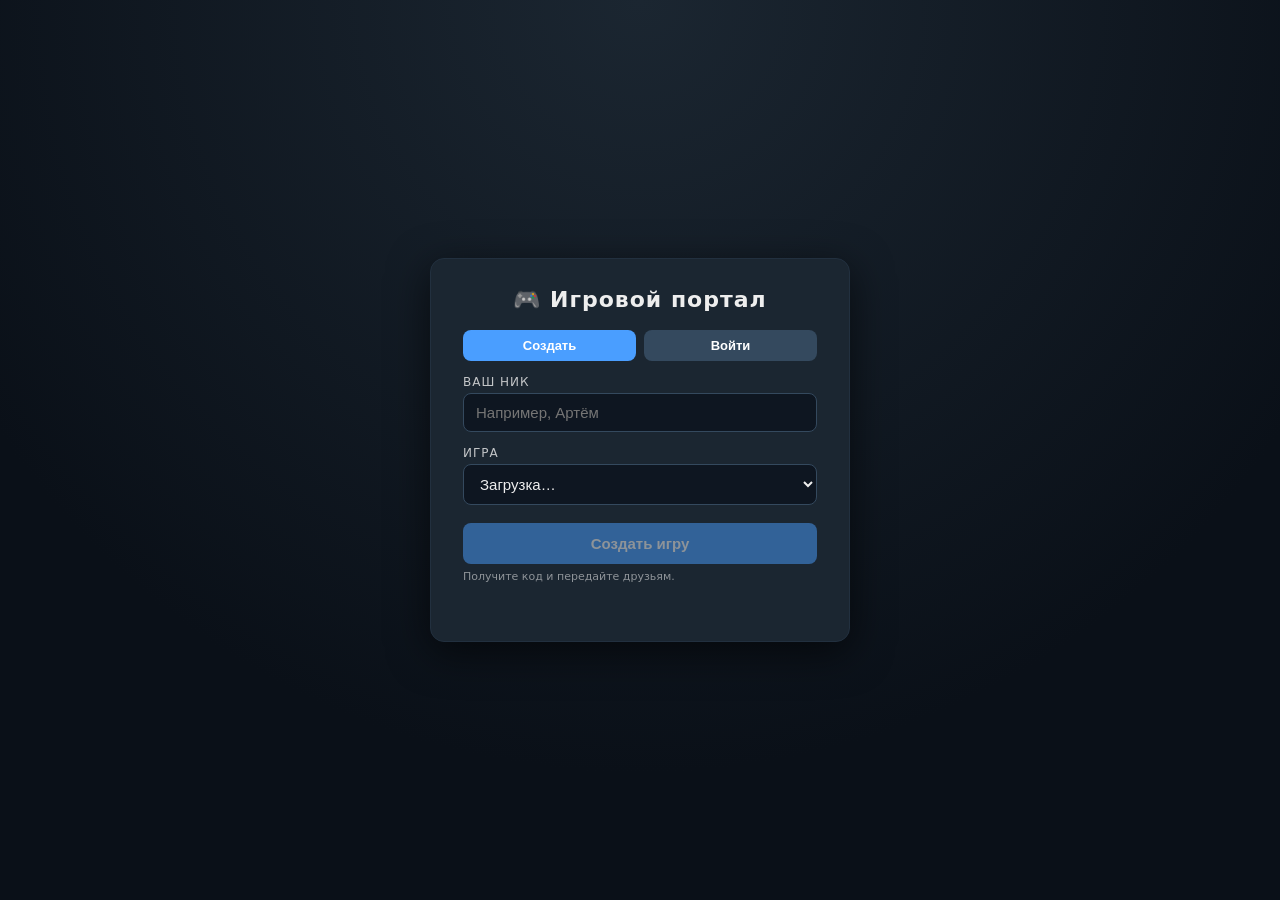
==== commit 141d77eb: "Update index.html" ====
--- a/templates/index.html
+++ b/templates/index.html
@@ -2,33 +2,41 @@
 <html lang="ru">
 <head>
 <meta charset="utf-8">
+<meta name="viewport" content="width=device-width, initial-scale=1">
 <title>Игровой портал</title>
 <style>
-  body { font-family: system-ui, sans-serif; background: #101820; color: #eee;
-         min-height: 100vh; display: flex; align-items: center; justify-content: center; margin: 0; }
-  .card { background: #1b2631; padding: 32px 36px; border-radius: 14px;
-          box-shadow: 0 10px 40px rgba(0,0,0,.5); width: 380px; }
-  h1 { margin: 0 0 18px; font-size: 22px; text-align: center; }
-  label { display: block; font-size: 13px; opacity: .8; margin: 14px 0 4px; }
+  * { box-sizing: border-box; }
+  body { font-family: system-ui, -apple-system, sans-serif;
+         background: radial-gradient(circle at 50% 0%, #1b2631 0%, #0a1018 70%);
+         color: #eee; min-height: 100vh; display: flex;
+         align-items: center; justify-content: center; margin: 0; padding: 20px; }
+  .card { background: #1b2631; padding: 28px 32px; border-radius: 14px;
+          box-shadow: 0 10px 40px rgba(0,0,0,.6); width: 420px;
+          border: 1px solid #22303f; }
+  h1 { margin: 0 0 18px; font-size: 22px; text-align: center; letter-spacing: 1px; }
+  label { display: block; font-size: 12px; opacity: .8; margin: 14px 0 4px;
+          text-transform: uppercase; letter-spacing: 1px; }
   input, select { width: 100%; padding: 10px 12px; border-radius: 8px;
                   border: 1px solid #34495e; background: #0e1621; color: #eee;
                   font-size: 15px; box-sizing: border-box; }
   input:focus, select:focus { outline: none; border-color: #4a9eff; }
   button { margin-top: 18px; width: 100%; padding: 12px; border: 0; border-radius: 8px;
            background: #4a9eff; color: #fff; font-size: 15px; font-weight: 600;
-           cursor: pointer; }
-  button:hover { background: #3c8ee5; }
+           cursor: pointer; transition: background .12s; }
+  button:hover:not(:disabled) { background: #3c8ee5; }
+  button:disabled { opacity: .5; cursor: not-allowed; }
   button.secondary { background: #34495e; }
-  button.secondary:hover { background: #3d566e; }
+  button.secondary:hover:not(:disabled) { background: #3d566e; }
   .tabs { display: flex; gap: 8px; margin-bottom: 8px; }
   .tabs button { margin: 0; font-size: 13px; padding: 8px; }
   .tabs button.active { background: #4a9eff; }
   .tabs button:not(.active) { background: #34495e; }
-  .err { color: #ff6b6b; font-size: 13px; margin-top: 12px; min-height: 18px; }
-  .hint { font-size: 12px; opacity: .55; margin-top: 6px; }
+  .err { color: #ff6b6b; font-size: 13px; margin-top: 12px; min-height: 18px; text-align: center; }
+  .hint { font-size: 11px; opacity: .55; margin-top: 6px; }
   .row { display: none; }
   .row.active { display: block; }
   .hidden { display: none !important; }
+  .opt-desc { font-size: 11px; opacity: .65; margin-top: 4px; line-height: 1.4; min-height: 14px; }
 </style>
 </head>
 <body>
@@ -41,102 +49,222 @@
   </div>
 
   <label>Ваш ник</label>
-  <input id="name" maxlength="16" placeholder="Например, Артём">
-
-  <!-- CREATE -->
+  <input id="name" maxlength="16" placeholder="Например, Артём" autocomplete="off">
+
   <div id="pane-create" class="row active">
     <label>Игра</label>
-    <select id="game_type">
-      <option value="hl">HearthLite (карточная, 2-3)</option>
-      <option value="bs">Морской бой (2-3)</option>
-      <option value="dk">Дурак (2-3)</option>
-    </select>
-    <label id="mode-label" class="hidden">Число игроков</label>
-    <select id="mode" class="hidden">
-      <option value="2" selected>2</option>
-      <option value="3">3</option>
-    </select>
-    <button id="btn-create">Создать игру</button>
+    <select id="game_type"><option>Загрузка…</option></select>
+
+    <div id="mode-box-create" class="hidden">
+      <label>Число игроков</label>
+      <select id="mode-create"></select>
+    </div>
+
+    <div id="extras-create"></div>
+
+    <button id="btn-create" disabled>Создать игру</button>
     <div class="hint">Получите код и передайте друзьям.</div>
   </div>
 
-  <!-- JOIN -->
   <div id="pane-join" class="row">
     <label>Код игры</label>
-    <input id="code" maxlength="8" placeholder="HL-A3B4" style="text-transform: uppercase;">
-    <button id="btn-join" class="secondary">Войти в игру</button>
-    <div class="hint">Формат: HL-XXXX / BS-XXXX / DK-XXXX.</div>
+    <input id="code" maxlength="8" placeholder="XX-XXXX"
+           style="text-transform: uppercase; letter-spacing: 3px; text-align: center;">
+
+    <div id="extras-join"></div>
+
+    <button id="btn-join" class="secondary" disabled>Войти в игру</button>
+    <div class="hint">Формат: XX-XXXX — префикс подскажет портал, куда вас направить.</div>
   </div>
 
   <div id="err" class="err"></div>
 </div>
 
 <script>
-const $ = id => document.getElementById(id);
-const errBox = $('err');
-let tab = 'create';
-
-function setTab(t) {
-  tab = t;
-  $('tab-create').classList.toggle('active', t === 'create');
-  $('tab-join').classList.toggle('active', t === 'join');
-  $('pane-create').classList.toggle('active', t === 'create');
-  $('pane-join').classList.toggle('active', t === 'join');
-  errBox.textContent = '';
-}
-
-$('tab-create').onclick = () => setTab('create');
-$('tab-join').onclick = () => setTab('join');
-
-$('game_type').onchange = () => {
-  const dk = $('game_type').value === 'dk';
-  $('mode-label').classList.toggle('hidden', !dk);
-  $('mode').classList.toggle('hidden', !dk);
-};
-
-async function post(url, body) {
-  errBox.textContent = '';
-  const r = await fetch(url, {
-    method: 'POST',
-    headers: {'Content-Type': 'application/json'},
-    body: JSON.stringify(body)
-  });
-  const data = await r.json().catch(() => ({}));
-  if (!data.ok) { errBox.textContent = data.error || 'Ошибка'; return null; }
-  return data;
-}
-
-$('btn-create').onclick = async () => {
-  const name = $('name').value.trim();
-  if (!name) { errBox.textContent = 'Введите ник'; return; }
-  const data = await post('/api/create', {
-    game_type: $('game_type').value,
-    name,
-    mode: parseInt($('mode').value, 10)
-  });
-  if (data) location.href = data.redirect;
-};
-
-$('btn-join').onclick = async () => {
-  const name = $('name').value.trim();
-  const code = $('code').value.trim().toUpperCase();
-  if (!name) { errBox.textContent = 'Введите ник'; return; }
-  if (!code) { errBox.textContent = 'Введите код'; return; }
-  const data = await post('/api/join', {code, name});
-  if (data) location.href = data.redirect;
-};
-
-// Разрешаем Enter
-document.addEventListener('keydown', e => {
-  if (e.key !== 'Enter') return;
-  if (tab === 'create') $('btn-create').click();
-  else $('btn-join').click();
-});
-
-// Если уже в игре — сразу в неё
-fetch('/api/whoami').then(r => r.json()).then(d => {
-  if (d && d.game_type) location.href = '/play';
-});
+(function () {
+  'use strict';
+
+  const $ = id => document.getElementById(id);
+  const errBox = $('err');
+
+  let GAMES = [];
+  let tab = 'create';
+
+  // Какие extra_options портал умеет рисовать.
+  // Добавить новый — дописать сюда один блок.
+  const OPTION_DEFS = {
+    disease_type: {
+      label: 'Тип болезни',
+      default: 'bacteria',
+      options: [
+        { value: 'bacteria', label: '🦠 Бактерия',
+          desc: 'Быстрая, живучая, шумная. Каждые 20 сек — бесплатный апгрейд.' },
+        { value: 'virus',    label: '🧬 Вирус',
+          desc: 'Баланс. Мутирует сам: ±1 случайного узла каждые 15 сек.' },
+        { value: 'parasite', label: '🪱 Паразит',
+          desc: 'Смертельный, но медленный. Тише 30 % — заражение ×1.5.' },
+        { value: 'prion',    label: '🧫 Прион',
+          desc: 'Очень смертельный, очень тихий. Вакцина против вас ×0.7.' },
+      ],
+    },
+  };
+
+  function setTab(t) {
+    tab = t;
+    $('tab-create').classList.toggle('active', t === 'create');
+    $('tab-join').classList.toggle('active', t === 'join');
+    $('pane-create').classList.toggle('active', t === 'create');
+    $('pane-join').classList.toggle('active', t === 'join');
+    errBox.textContent = '';
+    updateConditional();
+  }
+
+  $('tab-create').onclick = () => setTab('create');
+  $('tab-join').onclick = () => setTab('join');
+
+  function selectedGameCreate() {
+    return GAMES.find(g => g.code === $('game_type').value) || null;
+  }
+
+  function detectGameFromCode() {
+    const code = ($('code').value || '').trim().toUpperCase();
+    if (!code || !code.includes('-')) return null;
+    const prefix = code.split('-')[0];
+    return GAMES.find(g => g.prefix === prefix) || null;
+  }
+
+  function renderExtras(targetId, options, existingValues) {
+    const box = $(targetId);
+    box.innerHTML = '';
+    (options || []).forEach(optName => {
+      const def = OPTION_DEFS[optName];
+      if (!def) return;
+      const wrap = document.createElement('div');
+      const lbl = document.createElement('label');
+      lbl.textContent = def.label;
+      wrap.appendChild(lbl);
+
+      const sel = document.createElement('select');
+      sel.dataset.opt = optName;
+      def.options.forEach(o => {
+        const op = document.createElement('option');
+        op.value = o.value;
+        op.textContent = o.label;
+        sel.appendChild(op);
+      });
+      sel.value = (existingValues && existingValues[optName]) || def.default;
+      wrap.appendChild(sel);
+
+      const desc = document.createElement('div');
+      desc.className = 'opt-desc';
+      const update = () => {
+        const cur = def.options.find(o => o.value === sel.value);
+        desc.textContent = (cur && cur.desc) || '';
+      };
+      sel.onchange = update;
+      update();
+      wrap.appendChild(desc);
+
+      box.appendChild(wrap);
+    });
+  }
+
+  function collectExtras(targetId) {
+    const out = {};
+    $(targetId).querySelectorAll('select[data-opt]').forEach(s => {
+      out[s.dataset.opt] = s.value;
+    });
+    return out;
+  }
+
+  function updateConditional() {
+    if (tab === 'create') {
+      const g = selectedGameCreate();
+      const hasModes = g && g.modes && g.modes.length > 0;
+      $('mode-box-create').classList.toggle('hidden', !hasModes);
+      if (hasModes) {
+        $('mode-create').innerHTML = g.modes.map(m =>
+          '<option value="' + m + '"' + (m === g.modes[0] ? ' selected' : '') + '>' +
+          m + (m === 1 ? ' — соло' : '') + '</option>'
+        ).join('');
+      }
+      const extras = (g && g.extra_options) || [];
+      renderExtras('extras-create', extras, null);
+      $('btn-create').disabled = !g;
+    } else {
+      const g = detectGameFromCode();
+      const extras = (g && g.extra_options) || [];
+      renderExtras('extras-join', extras, null);
+      $('btn-join').disabled = !g;
+    }
+  }
+
+  async function post(url, body) {
+    errBox.textContent = '';
+    const r = await fetch(url, {
+      method: 'POST',
+      headers: {'Content-Type': 'application/json'},
+      body: JSON.stringify(body)
+    });
+    const data = await r.json().catch(() => ({}));
+    if (!data.ok) { errBox.textContent = data.error || 'Ошибка'; return null; }
+    return data;
+  }
+
+  $('game_type').onchange = updateConditional;
+  $('code').addEventListener('input', e => {
+    e.target.value = e.target.value.toUpperCase().replace(/[^A-Z0-9-]/g, '');
+    updateConditional();
+  });
+
+  $('btn-create').onclick = async () => {
+    const name = $('name').value.trim();
+    if (!name) { errBox.textContent = 'Введите ник'; return; }
+    const g = selectedGameCreate();
+    if (!g) return;
+    const body = { game_type: g.code, name };
+    if (g.modes && g.modes.length) {
+      body.mode = parseInt($('mode-create').value, 10);
+    }
+    Object.assign(body, collectExtras('extras-create'));
+    const data = await post('/api/create', body);
+    if (data) location.href = data.redirect;
+  };
+
+  $('btn-join').onclick = async () => {
+    const name = $('name').value.trim();
+    const code = $('code').value.trim().toUpperCase();
+    if (!name) { errBox.textContent = 'Введите ник'; return; }
+    if (!code || !code.includes('-')) {
+      errBox.textContent = 'Введите код вида XX-XXXX';
+      return;
+    }
+    const body = { code, name };
+    Object.assign(body, collectExtras('extras-join'));
+    const data = await post('/api/join', body);
+    if (data) location.href = data.redirect;
+  };
+
+  document.addEventListener('keydown', e => {
+    if (e.key !== 'Enter') return;
+    if (tab === 'create') $('btn-create').click();
+    else $('btn-join').click();
+  });
+
+  // Загрузка списка игр с сервера + автопереход, если уже в игре
+  fetch('/api/games').then(r => r.json()).then(d => {
+    if (!d || !d.ok) return;
+    GAMES = d.games;
+    $('game_type').innerHTML = GAMES.map(g =>
+      '<option value="' + g.code + '">' + g.name + ' (' + g.players + ')</option>'
+    ).join('');
+    updateConditional();
+  });
+
+  fetch('/api/whoami').then(r => r.json()).then(d => {
+    if (d && d.game_type) location.href = '/play';
+  });
+})();
 </script>
 </body>
 </html>
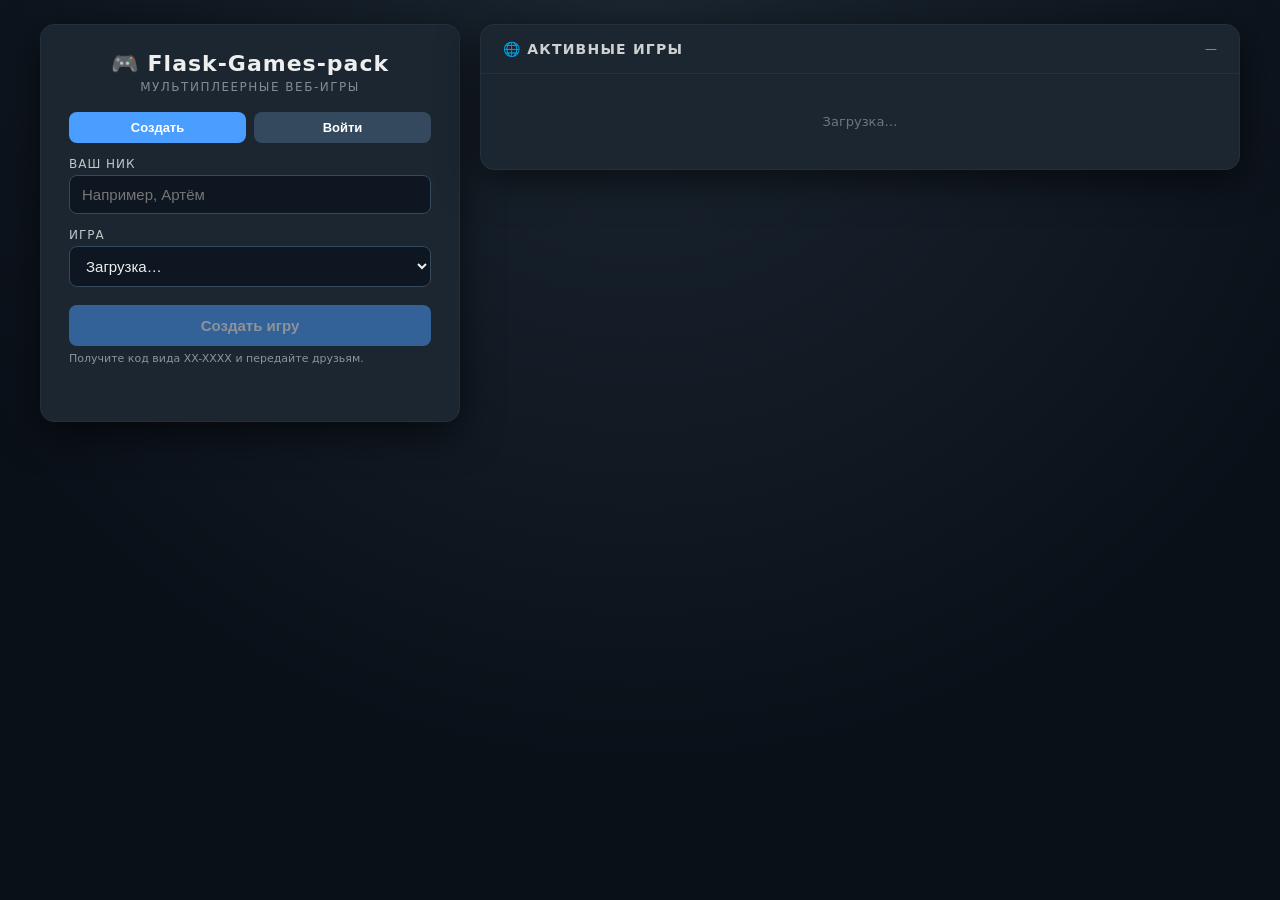
==== commit 45949711: "Update index.html" ====
--- a/templates/index.html
+++ b/templates/index.html
@@ -3,17 +3,30 @@
 <head>
 <meta charset="utf-8">
 <meta name="viewport" content="width=device-width, initial-scale=1">
-<title>Игровой портал</title>
+<title>Flask-Games-pack</title>
 <style>
   * { box-sizing: border-box; }
-  body { font-family: system-ui, -apple-system, sans-serif;
-         background: radial-gradient(circle at 50% 0%, #1b2631 0%, #0a1018 70%);
-         color: #eee; min-height: 100vh; display: flex;
-         align-items: center; justify-content: center; margin: 0; padding: 20px; }
-  .card { background: #1b2631; padding: 28px 32px; border-radius: 14px;
-          box-shadow: 0 10px 40px rgba(0,0,0,.6); width: 420px;
-          border: 1px solid #22303f; }
-  h1 { margin: 0 0 18px; font-size: 22px; text-align: center; letter-spacing: 1px; }
+  body {
+    margin: 0; padding: 24px; min-height: 100vh; color: #eee;
+    font-family: system-ui, -apple-system, "Segoe UI", Roboto, sans-serif;
+    background: radial-gradient(circle at 50% 0%, #1b2631 0%, #0a1018 70%);
+    display: flex; justify-content: center;
+  }
+  .wrap {
+    width: 100%; max-width: 1200px;
+    display: grid; grid-template-columns: 420px 1fr; gap: 20px;
+    align-items: start;
+  }
+  @media (max-width: 900px) { .wrap { grid-template-columns: 1fr; } }
+
+  .card {
+    background: #1b2631; padding: 26px 28px; border-radius: 14px;
+    box-shadow: 0 10px 40px rgba(0,0,0,.6);
+    border: 1px solid #22303f;
+  }
+  h1 { margin: 0 0 4px; font-size: 22px; text-align: center; letter-spacing: 1px; }
+  .tagline { text-align: center; font-size: 12px; opacity: .5;
+             margin: 0 0 18px; letter-spacing: 1.5px; text-transform: uppercase; }
   label { display: block; font-size: 12px; opacity: .8; margin: 14px 0 4px;
           text-transform: uppercase; letter-spacing: 1px; }
   input, select { width: 100%; padding: 10px 12px; border-radius: 8px;
@@ -31,84 +44,105 @@
   .tabs button { margin: 0; font-size: 13px; padding: 8px; }
   .tabs button.active { background: #4a9eff; }
   .tabs button:not(.active) { background: #34495e; }
-  .err { color: #ff6b6b; font-size: 13px; margin-top: 12px; min-height: 18px; text-align: center; }
+  .err { color: #ff6b6b; font-size: 13px; margin-top: 12px; min-height: 18px;
+         text-align: center; }
   .hint { font-size: 11px; opacity: .55; margin-top: 6px; }
   .row { display: none; }
   .row.active { display: block; }
-  .hidden { display: none !important; }
-  .opt-desc { font-size: 11px; opacity: .65; margin-top: 4px; line-height: 1.4; min-height: 14px; }
+
+  /* ---------- Панель активных игр ---------- */
+  .panel { background: #1b2631; border-radius: 14px; border: 1px solid #22303f;
+           box-shadow: 0 10px 40px rgba(0,0,0,.6); overflow: hidden; }
+  .panel-head { padding: 16px 22px; border-bottom: 1px solid #22303f;
+                display: flex; justify-content: space-between; align-items: center; }
+  .panel-head h2 { margin: 0; font-size: 14px; letter-spacing: 1.2px;
+                   text-transform: uppercase; opacity: .85; }
+  .panel-head .count { font-size: 12px; opacity: .55; }
+  .games-list { max-height: 640px; overflow-y: auto; }
+  .game-row { padding: 12px 22px; border-bottom: 1px solid #1a2530;
+              display: grid; grid-template-columns: auto 1fr auto; gap: 14px;
+              align-items: center; }
+  .game-row:last-child { border-bottom: none; }
+  .game-row:hover { background: rgba(74,158,255,.04); }
+  .badge-phase { font-size: 11px; padding: 3px 9px; border-radius: 10px;
+                 font-weight: 700; letter-spacing: .5px; text-transform: uppercase; }
+  .badge-phase.lobby  { background: #34495e; color: #cfd8e8; }
+  .badge-phase.battle { background: #7a1d1d; color: #ffd6d6; }
+  .badge-phase.over   { background: #2c3e2c; color: #b8d8b8; }
+  .game-info .nm { font-weight: 600; font-size: 14px; }
+  .game-info .meta { font-size: 12px; opacity: .6; margin-top: 2px; }
+  .game-code { font-family: ui-monospace, monospace; font-size: 13px;
+               background: #0e1621; border: 1px dashed #4a9eff; color: #4a9eff;
+               padding: 3px 9px; border-radius: 6px; letter-spacing: 2px; }
+  .empty { padding: 40px 22px; text-align: center; opacity: .4; font-size: 13px; }
+  .players-chips { display: flex; gap: 4px; flex-wrap: wrap; margin-top: 4px; }
+  .chip { font-size: 11px; padding: 1px 8px; border-radius: 8px;
+          background: #22303f; color: #cfd8e8; }
 </style>
 </head>
 <body>
-<div class="card">
-  <h1>🎮 Игровой портал</h1>
-
-  <div class="tabs">
-    <button id="tab-create" class="active" type="button">Создать</button>
-    <button id="tab-join" type="button">Войти</button>
+<div class="wrap">
+
+  <!-- ============ ЛЕВАЯ КОЛОНКА ============ -->
+  <div class="card">
+    <h1>🎮 Flask-Games-pack</h1>
+    <p class="tagline">Мультиплеерные веб-игры</p>
+
+    <div class="tabs">
+      <button id="tab-create" class="active" type="button">Создать</button>
+      <button id="tab-join" type="button">Войти</button>
+    </div>
+
+    <label>Ваш ник</label>
+    <input id="name" maxlength="16" placeholder="Например, Артём" autocomplete="off">
+
+    <div id="pane-create" class="row active">
+      <label>Игра</label>
+      <select id="game_type"><option>Загрузка…</option></select>
+
+      <div id="mode-box" style="display:none">
+        <label>Число игроков</label>
+        <select id="mode"></select>
+      </div>
+
+      <button id="btn-create" disabled>Создать игру</button>
+      <div class="hint">Получите код вида XX-XXXX и передайте друзьям.</div>
+    </div>
+
+    <div id="pane-join" class="row">
+      <label>Код игры</label>
+      <input id="code" maxlength="7" placeholder="XX-XXXX"
+             style="text-transform: uppercase; letter-spacing: 3px; text-align: center;">
+
+      <button id="btn-join" class="secondary" disabled>Войти в игру</button>
+      <div class="hint">Формат: 2 буквы, дефис, 4 символа.</div>
+    </div>
+
+    <div id="err" class="err"></div>
   </div>
 
-  <label>Ваш ник</label>
-  <input id="name" maxlength="16" placeholder="Например, Артём" autocomplete="off">
-
-  <div id="pane-create" class="row active">
-    <label>Игра</label>
-    <select id="game_type"><option>Загрузка…</option></select>
-
-    <div id="mode-box-create" class="hidden">
-      <label>Число игроков</label>
-      <select id="mode-create"></select>
-    </div>
-
-    <div id="extras-create"></div>
-
-    <button id="btn-create" disabled>Создать игру</button>
-    <div class="hint">Получите код и передайте друзьям.</div>
+  <!-- ============ ПРАВАЯ КОЛОНКА: АКТИВНЫЕ ИГРЫ ============ -->
+  <div class="panel">
+    <div class="panel-head">
+      <h2>🌐 Активные игры</h2>
+      <span class="count" id="activeCount">—</span>
+    </div>
+    <div class="games-list" id="activeList">
+      <div class="empty">Загрузка…</div>
+    </div>
   </div>
 
-  <div id="pane-join" class="row">
-    <label>Код игры</label>
-    <input id="code" maxlength="8" placeholder="XX-XXXX"
-           style="text-transform: uppercase; letter-spacing: 3px; text-align: center;">
-
-    <div id="extras-join"></div>
-
-    <button id="btn-join" class="secondary" disabled>Войти в игру</button>
-    <div class="hint">Формат: XX-XXXX — префикс подскажет портал, куда вас направить.</div>
-  </div>
-
-  <div id="err" class="err"></div>
 </div>
 
 <script>
 (function () {
   'use strict';
-
   const $ = id => document.getElementById(id);
   const errBox = $('err');
-
   let GAMES = [];
   let tab = 'create';
 
-  // Какие extra_options портал умеет рисовать.
-  // Добавить новый — дописать сюда один блок.
-  const OPTION_DEFS = {
-    disease_type: {
-      label: 'Тип болезни',
-      default: 'bacteria',
-      options: [
-        { value: 'bacteria', label: '🦠 Бактерия',
-          desc: 'Быстрая, живучая, шумная. Каждые 20 сек — бесплатный апгрейд.' },
-        { value: 'virus',    label: '🧬 Вирус',
-          desc: 'Баланс. Мутирует сам: ±1 случайного узла каждые 15 сек.' },
-        { value: 'parasite', label: '🪱 Паразит',
-          desc: 'Смертельный, но медленный. Тише 30 % — заражение ×1.5.' },
-        { value: 'prion',    label: '🧫 Прион',
-          desc: 'Очень смертельный, очень тихий. Вакцина против вас ×0.7.' },
-      ],
-    },
-  };
-
+  // ---------- Tabs ----------
   function setTab(t) {
     tab = t;
     $('tab-create').classList.toggle('active', t === 'create');
@@ -118,92 +152,50 @@
     errBox.textContent = '';
     updateConditional();
   }
-
   $('tab-create').onclick = () => setTab('create');
   $('tab-join').onclick = () => setTab('join');
 
+  // ---------- Selected game / mode ----------
   function selectedGameCreate() {
     return GAMES.find(g => g.code === $('game_type').value) || null;
   }
-
   function detectGameFromCode() {
     const code = ($('code').value || '').trim().toUpperCase();
-    if (!code || !code.includes('-')) return null;
+    if (!/^[A-Z]{2}-[A-Z0-9]{4}$/.test(code)) return null;
     const prefix = code.split('-')[0];
     return GAMES.find(g => g.prefix === prefix) || null;
-  }
-
-  function renderExtras(targetId, options, existingValues) {
-    const box = $(targetId);
-    box.innerHTML = '';
-    (options || []).forEach(optName => {
-      const def = OPTION_DEFS[optName];
-      if (!def) return;
-      const wrap = document.createElement('div');
-      const lbl = document.createElement('label');
-      lbl.textContent = def.label;
-      wrap.appendChild(lbl);
-
-      const sel = document.createElement('select');
-      sel.dataset.opt = optName;
-      def.options.forEach(o => {
-        const op = document.createElement('option');
-        op.value = o.value;
-        op.textContent = o.label;
-        sel.appendChild(op);
-      });
-      sel.value = (existingValues && existingValues[optName]) || def.default;
-      wrap.appendChild(sel);
-
-      const desc = document.createElement('div');
-      desc.className = 'opt-desc';
-      const update = () => {
-        const cur = def.options.find(o => o.value === sel.value);
-        desc.textContent = (cur && cur.desc) || '';
-      };
-      sel.onchange = update;
-      update();
-      wrap.appendChild(desc);
-
-      box.appendChild(wrap);
-    });
-  }
-
-  function collectExtras(targetId) {
-    const out = {};
-    $(targetId).querySelectorAll('select[data-opt]').forEach(s => {
-      out[s.dataset.opt] = s.value;
-    });
-    return out;
   }
 
   function updateConditional() {
     if (tab === 'create') {
       const g = selectedGameCreate();
-      const hasModes = g && g.modes && g.modes.length > 0;
-      $('mode-box-create').classList.toggle('hidden', !hasModes);
+      const hasModes = !!(g && g.modes && g.modes.length);
+      $('mode-box').style.display = hasModes ? '' : 'none';
       if (hasModes) {
-        $('mode-create').innerHTML = g.modes.map(m =>
+        $('mode').innerHTML = g.modes.map(m =>
           '<option value="' + m + '"' + (m === g.modes[0] ? ' selected' : '') + '>' +
           m + (m === 1 ? ' — соло' : '') + '</option>'
         ).join('');
       }
-      const extras = (g && g.extra_options) || [];
-      renderExtras('extras-create', extras, null);
       $('btn-create').disabled = !g;
     } else {
-      const g = detectGameFromCode();
-      const extras = (g && g.extra_options) || [];
-      renderExtras('extras-join', extras, null);
-      $('btn-join').disabled = !g;
+      $('btn-join').disabled = !detectGameFromCode();
     }
   }
 
+  $('game_type').onchange = updateConditional;
+  $('code').addEventListener('input', e => {
+    e.target.value = e.target.value.toUpperCase().replace(/[^A-Z0-9-]/g, '');
+    updateConditional();
+  });
+
+  // ---------- Network ----------
   async function post(url, body) {
     errBox.textContent = '';
     const r = await fetch(url, {
       method: 'POST',
       headers: {'Content-Type': 'application/json'},
+      credentials: 'same-origin',
       body: JSON.stringify(body)
     });
     const data = await r.json().catch(() => ({}));
@@ -211,55 +203,102 @@
     return data;
   }
 
-  $('game_type').onchange = updateConditional;
-  $('code').addEventListener('input', e => {
-    e.target.value = e.target.value.toUpperCase().replace(/[^A-Z0-9-]/g, '');
-    updateConditional();
-  });
-
-  $('btn-create').onclick = async () => {
+  async function withLock(btn, fn) {
+    if (btn.disabled) return;
+    btn.disabled = true;
+    try { await fn(); } finally { btn.disabled = false; }
+  }
+
+  $('btn-create').onclick = () => withLock($('btn-create'), async () => {
     const name = $('name').value.trim();
     if (!name) { errBox.textContent = 'Введите ник'; return; }
     const g = selectedGameCreate();
     if (!g) return;
-    const body = { game_type: g.code, name };
-    if (g.modes && g.modes.length) {
-      body.mode = parseInt($('mode-create').value, 10);
-    }
-    Object.assign(body, collectExtras('extras-create'));
+    const body = {game_type: g.code, name: name};
+    if (g.modes && g.modes.length) body.mode = parseInt($('mode').value, 10);
     const data = await post('/api/create', body);
     if (data) location.href = data.redirect;
-  };
-
-  $('btn-join').onclick = async () => {
+  });
+
+  $('btn-join').onclick = () => withLock($('btn-join'), async () => {
     const name = $('name').value.trim();
     const code = $('code').value.trim().toUpperCase();
     if (!name) { errBox.textContent = 'Введите ник'; return; }
-    if (!code || !code.includes('-')) {
-      errBox.textContent = 'Введите код вида XX-XXXX';
+    if (!/^[A-Z]{2}-[A-Z0-9]{4}$/.test(code)) {
+      errBox.textContent = 'Код должен быть вида XX-XXXX';
       return;
     }
-    const body = { code, name };
-    Object.assign(body, collectExtras('extras-join'));
-    const data = await post('/api/join', body);
+    const data = await post('/api/join', {code: code, name: name});
     if (data) location.href = data.redirect;
-  };
+  });
 
   document.addEventListener('keydown', e => {
     if (e.key !== 'Enter') return;
+    if (e.target.tagName === 'SELECT') return;
     if (tab === 'create') $('btn-create').click();
     else $('btn-join').click();
   });
 
-  // Загрузка списка игр с сервера + автопереход, если уже в игре
+  // ---------- Панель активных игр ----------
+  function esc(s) {
+    return String(s).replace(/[&<>"']/g, c => ({
+      '&':'&amp;','<':'&lt;','>':'&gt;','"':'&quot;',"'":'&#39;'
+    }[c]));
+  }
+  function fmtAge(sec) {
+    if (sec < 60) return sec + ' с';
+    if (sec < 3600) return Math.floor(sec / 60) + ' мин';
+    return Math.floor(sec / 3600) + ' ч';
+  }
+
+  async function refreshActive() {
+    try {
+      const r = await fetch('/api/active_games', {credentials: 'same-origin'});
+      const data = await r.json();
+      if (!data.ok) return;
+      renderActive(data.games || []);
+    } catch (e) {}
+  }
+
+  function renderActive(games) {
+    const list = $('activeList');
+    $('activeCount').textContent = games.length + (games.length === 1 ? ' игра' : ' игр');
+    if (!games.length) {
+      list.innerHTML = '<div class="empty">Пока никто не играет. Создайте первую партию!</div>';
+      return;
+    }
+    list.innerHTML = games.map(g => {
+      const phaseClass = g.started ? 'battle' : 'lobby';
+      const phaseLabel = g.started ? (g.phase === 'over' ? 'финал' : 'в игре') : 'лобби';
+      const players = (g.players || []).map(p =>
+        '<span class="chip">' + esc(p) + '</span>'
+      ).join('') || '<span class="chip" style="opacity:.4">пусто</span>';
+      return '<div class="game-row">' +
+        '<div class="badge-phase ' + phaseClass + '">' + phaseLabel + '</div>' +
+        '<div class="game-info">' +
+          '<div class="nm">' + esc(g.game_name) + '</div>' +
+          '<div class="meta">' +
+            g.occupied + '/' + g.max_players + ' игроков · ' + fmtAge(g.age_sec) + ' назад' +
+          '</div>' +
+          '<div class="players-chips">' + players + '</div>' +
+        '</div>' +
+        '<div class="game-code">' + esc(g.id) + '</div>' +
+      '</div>';
+    }).join('');
+  }
+
+  // ---------- Boot ----------
   fetch('/api/games').then(r => r.json()).then(d => {
     if (!d || !d.ok) return;
     GAMES = d.games;
     $('game_type').innerHTML = GAMES.map(g =>
-      '<option value="' + g.code + '">' + g.name + ' (' + g.players + ')</option>'
+      '<option value="' + g.code + '">' + esc(g.name) + ' (' + g.players + ')</option>'
     ).join('');
     updateConditional();
   });
+
+  refreshActive();
+  setInterval(refreshActive, 3000);
 
   fetch('/api/whoami').then(r => r.json()).then(d => {
     if (d && d.game_type) location.href = '/play';
